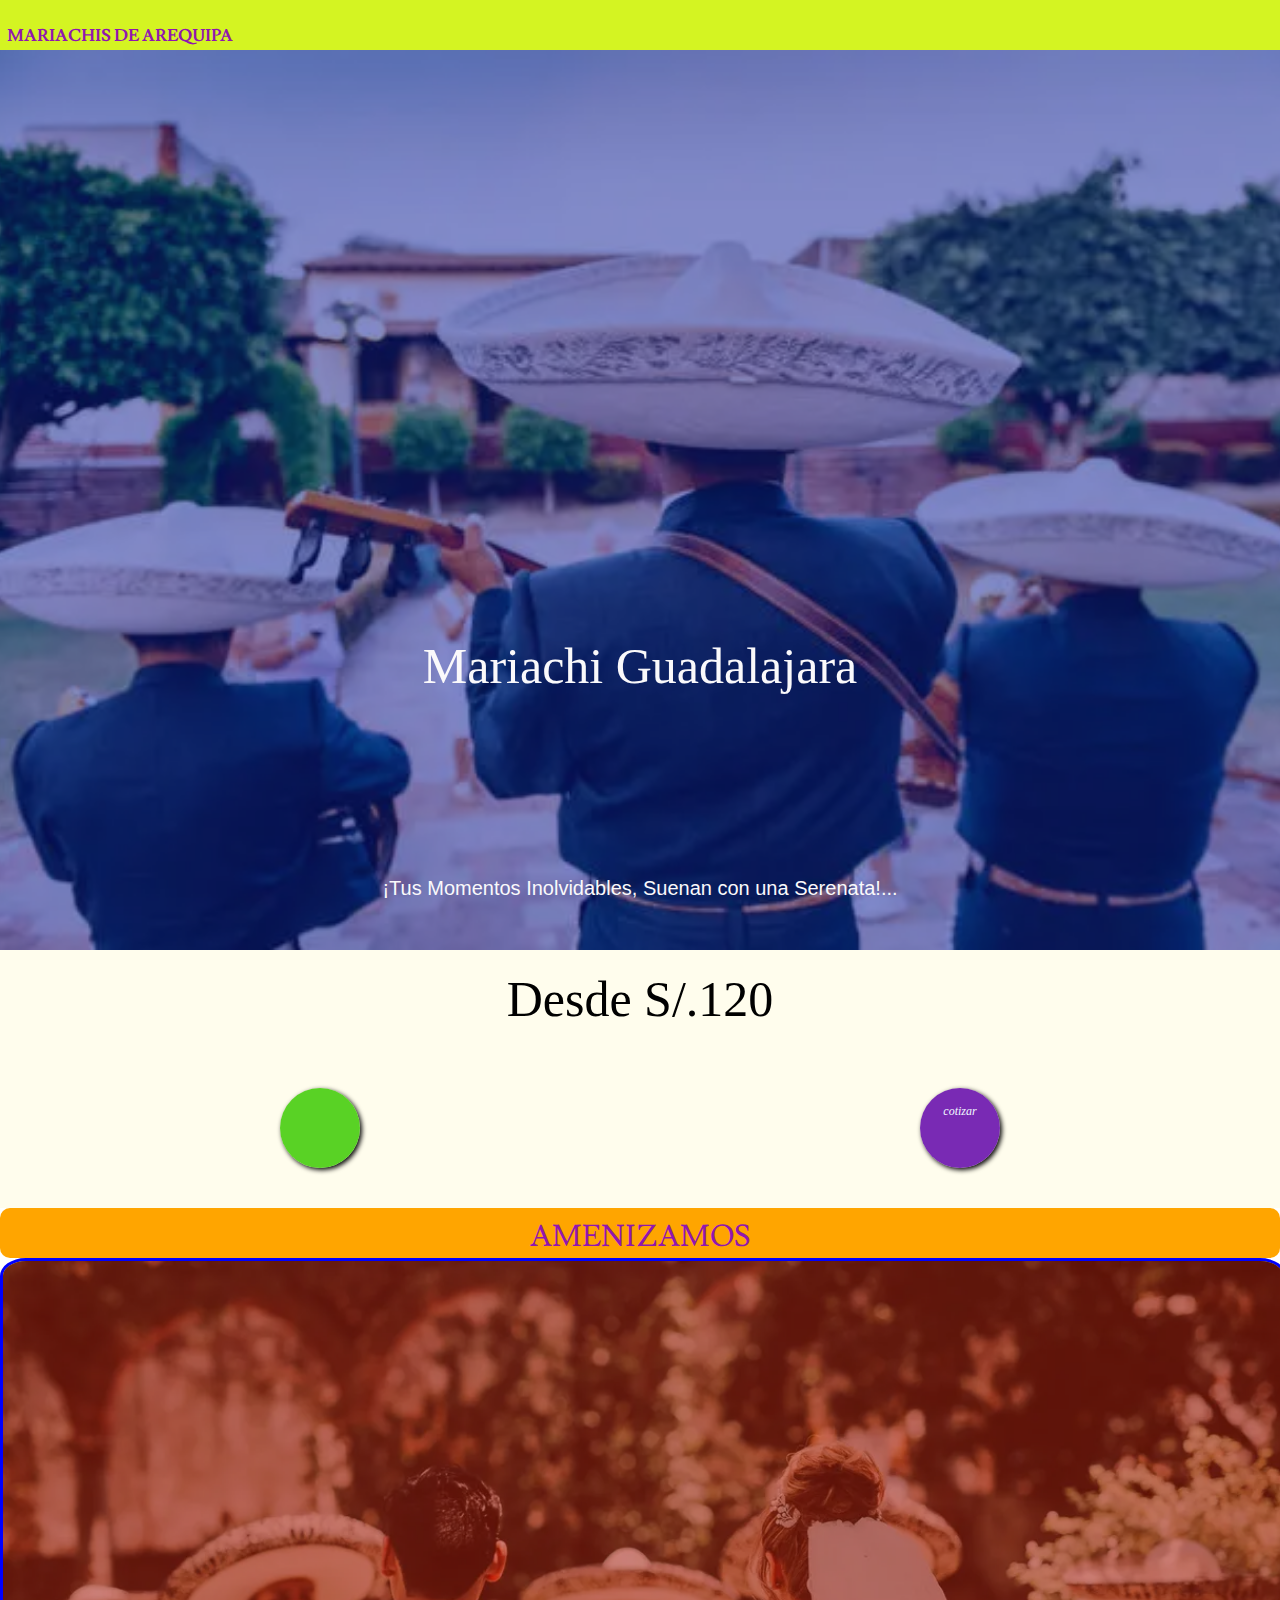
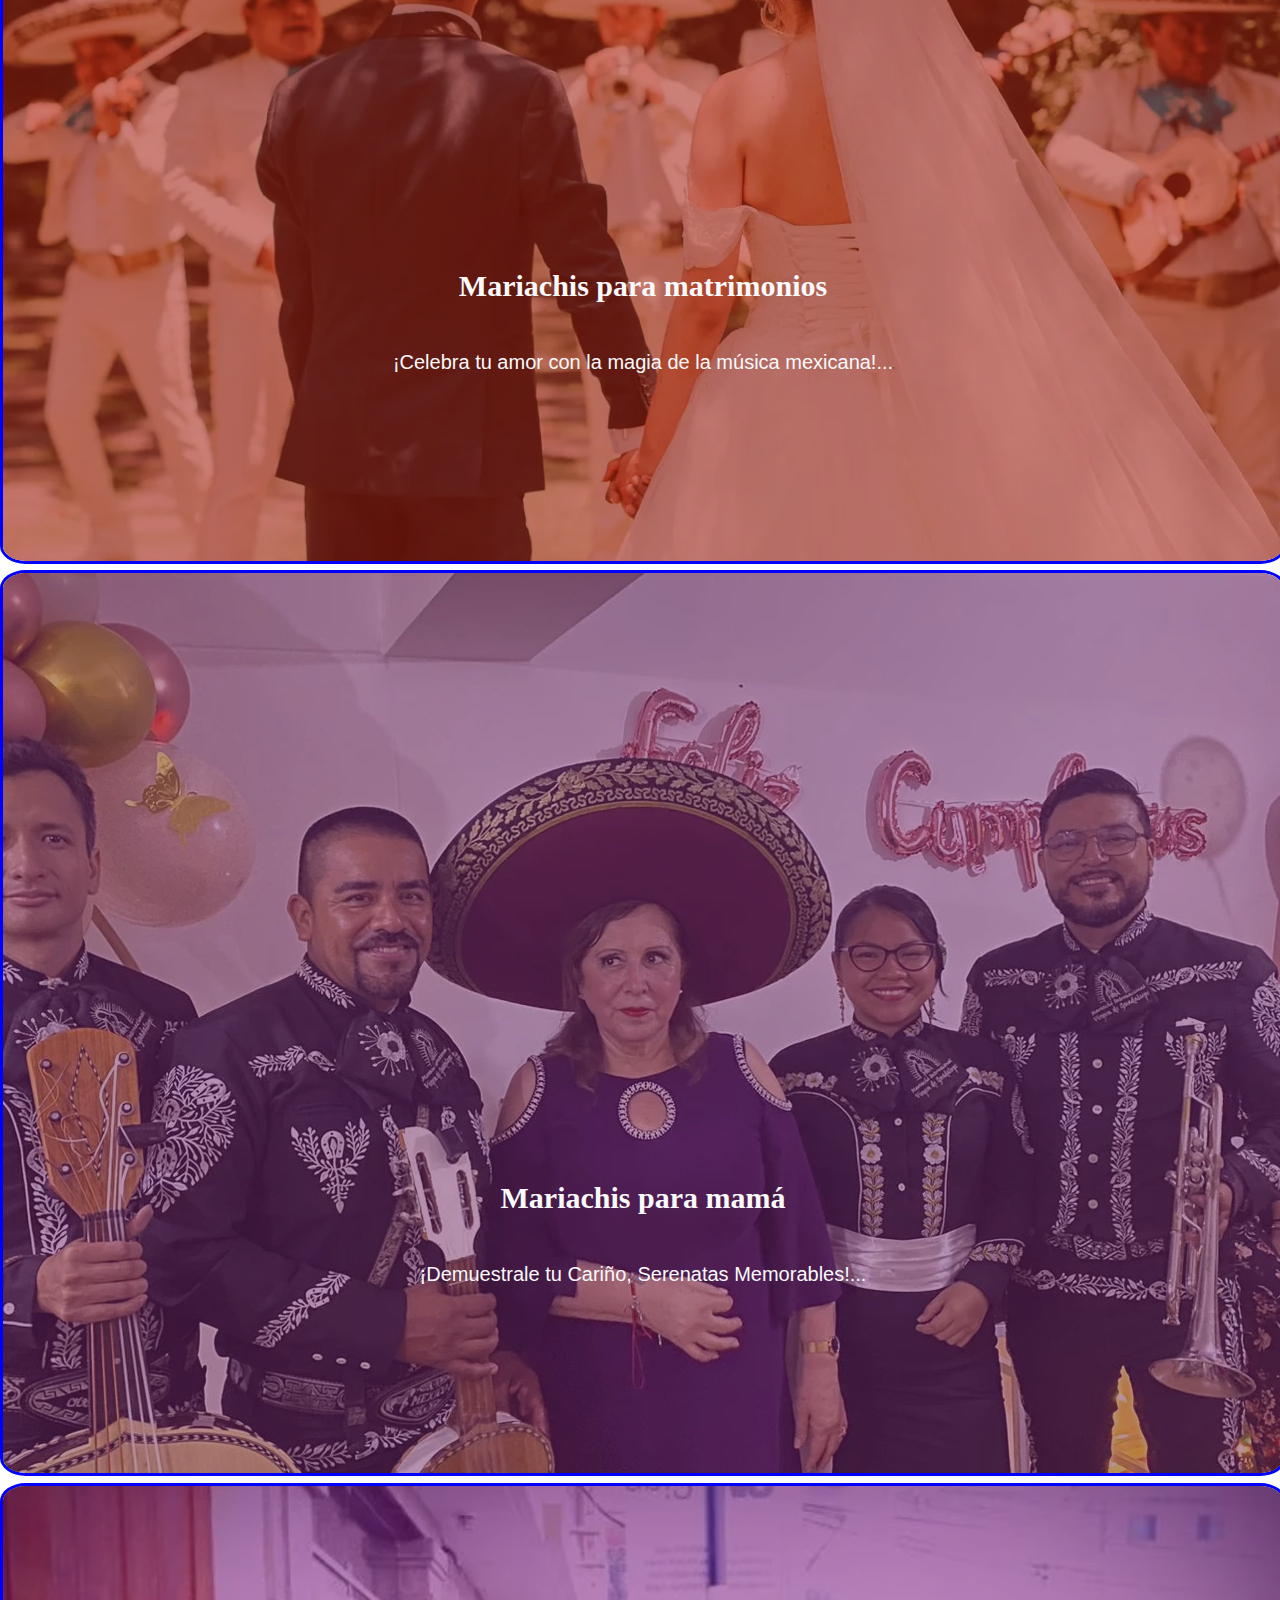
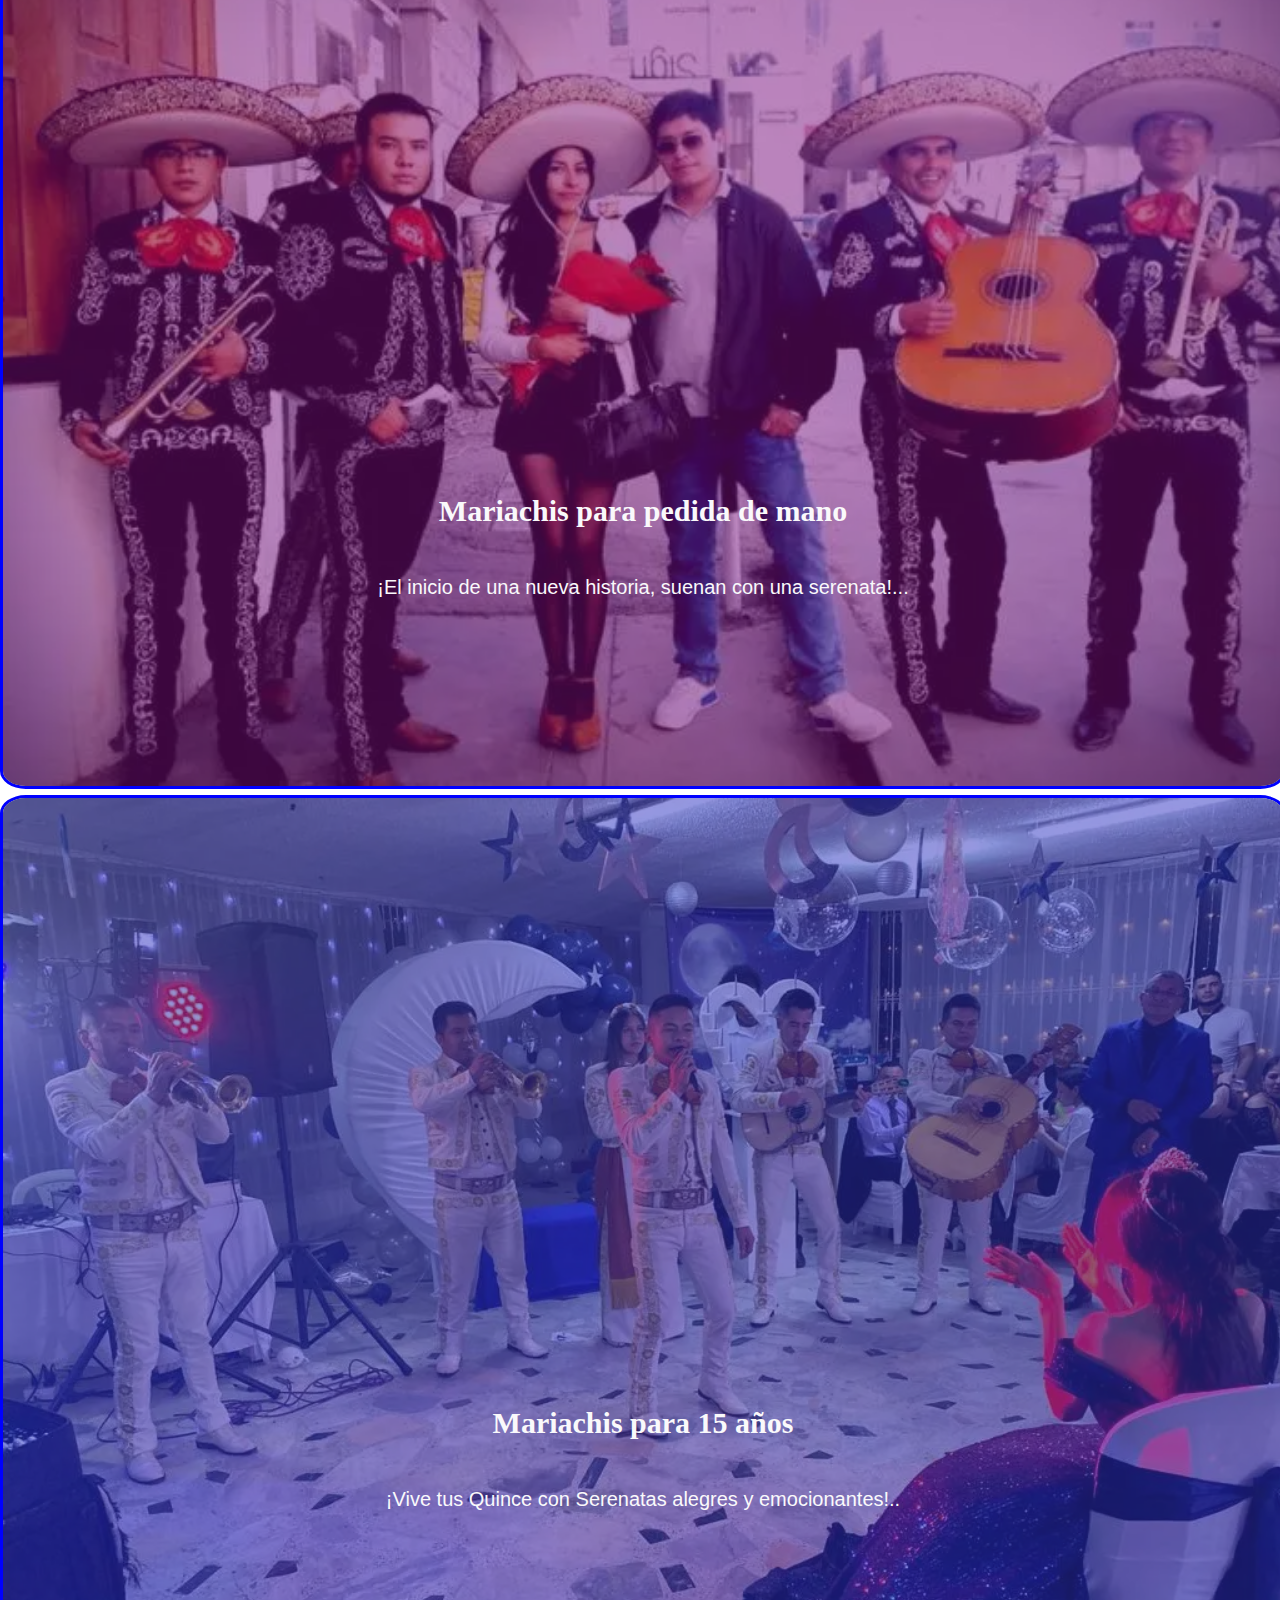
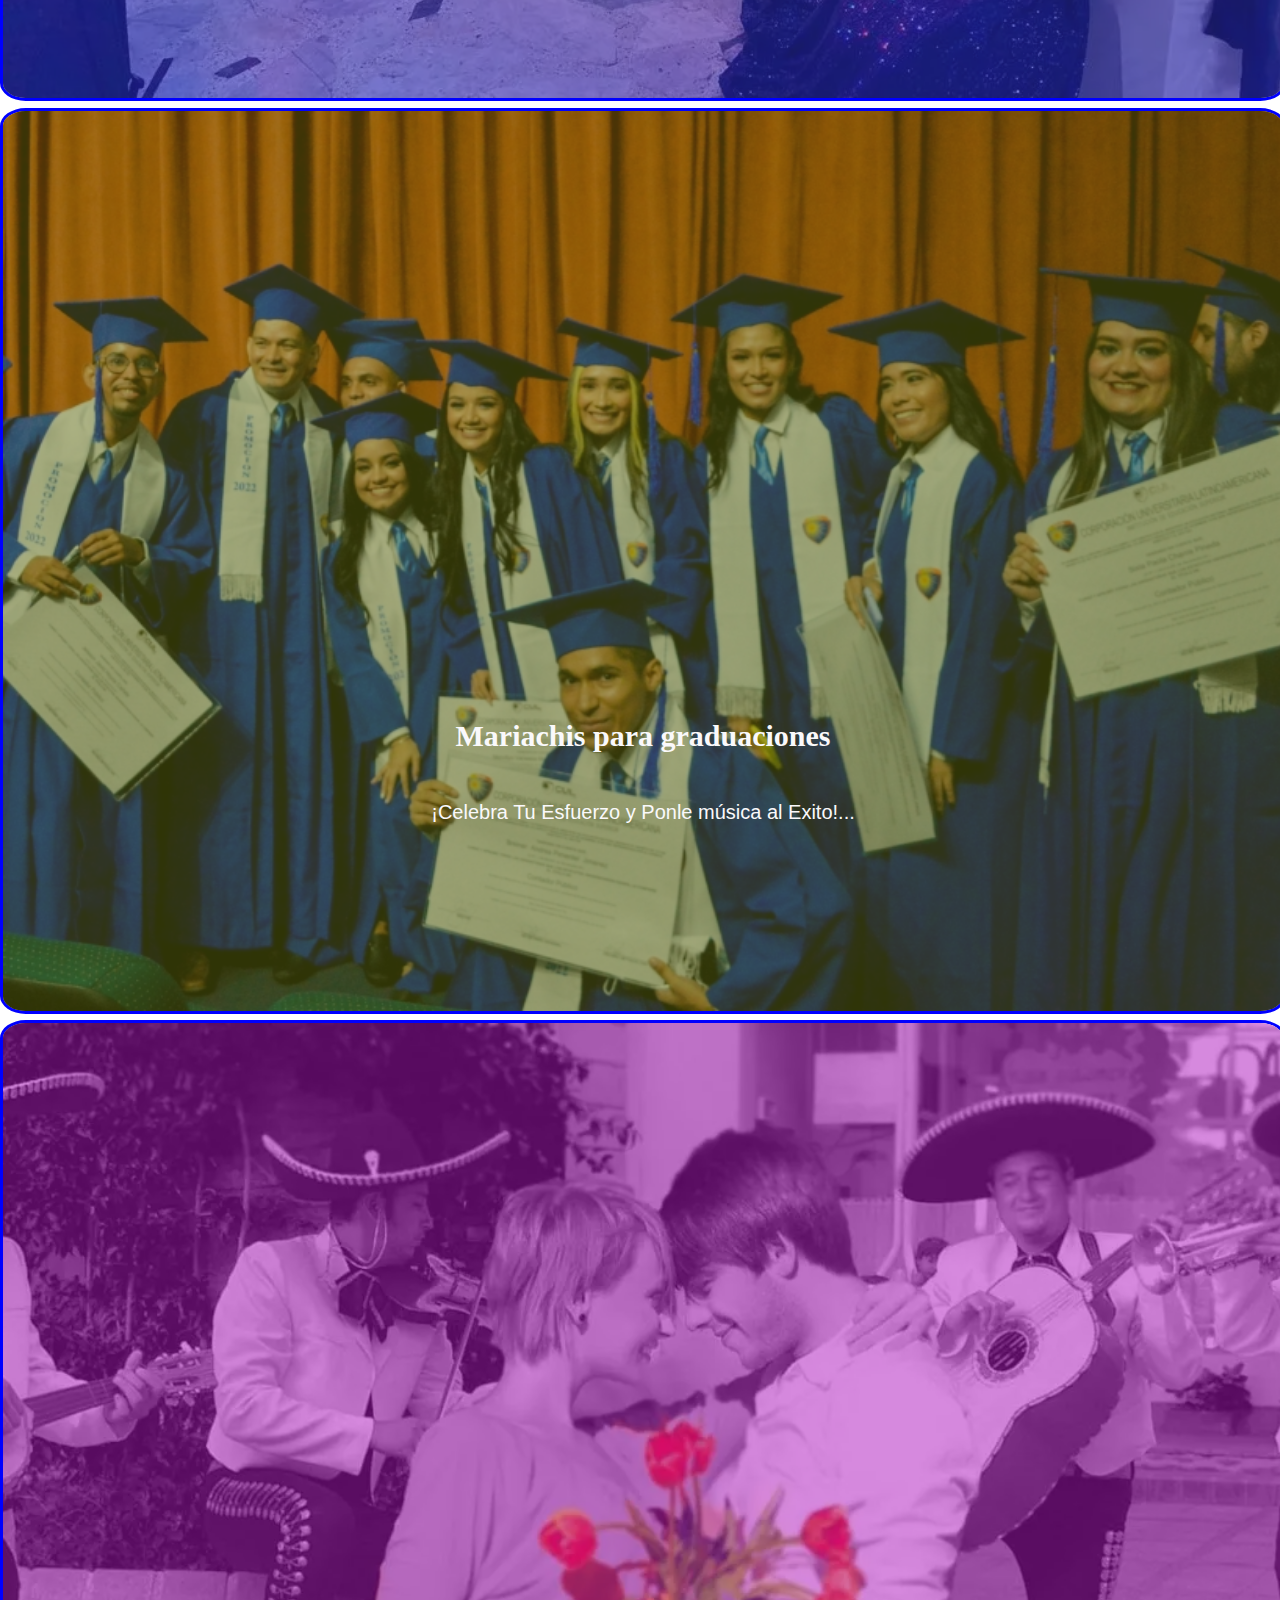
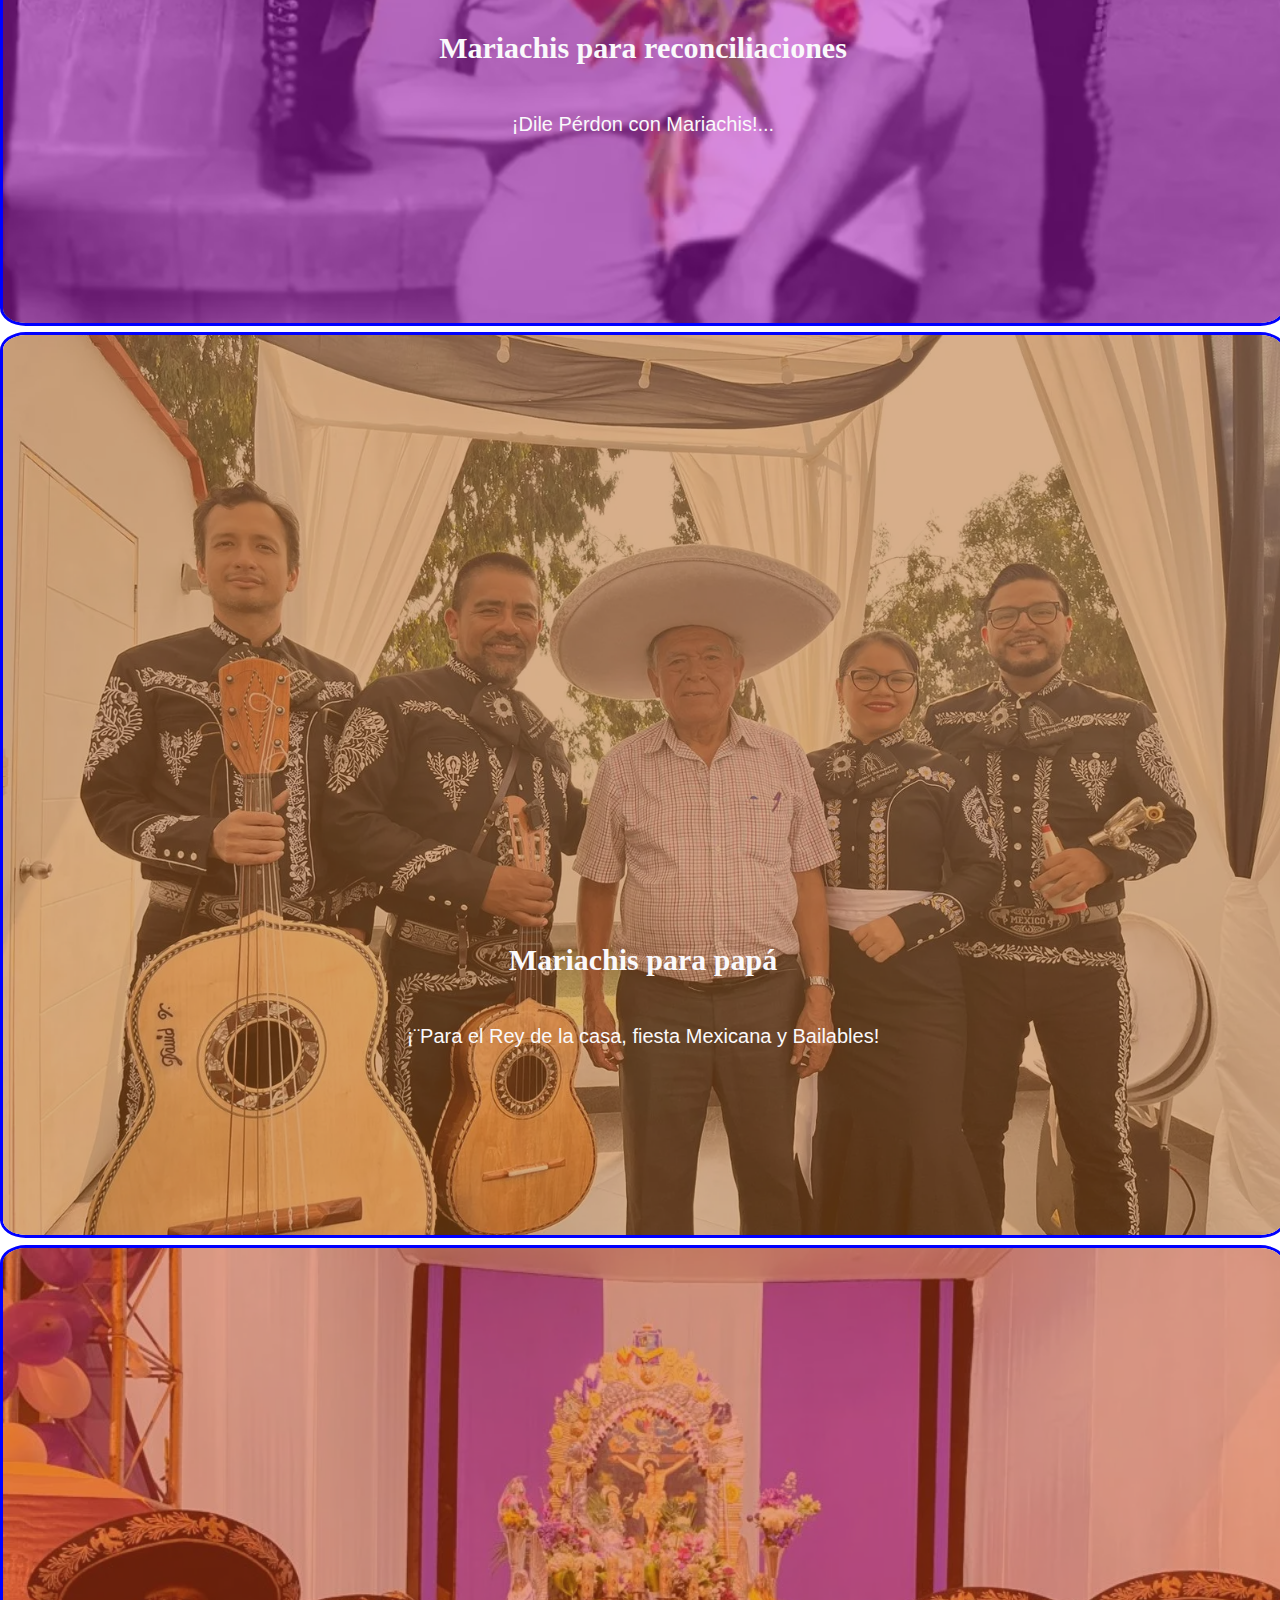
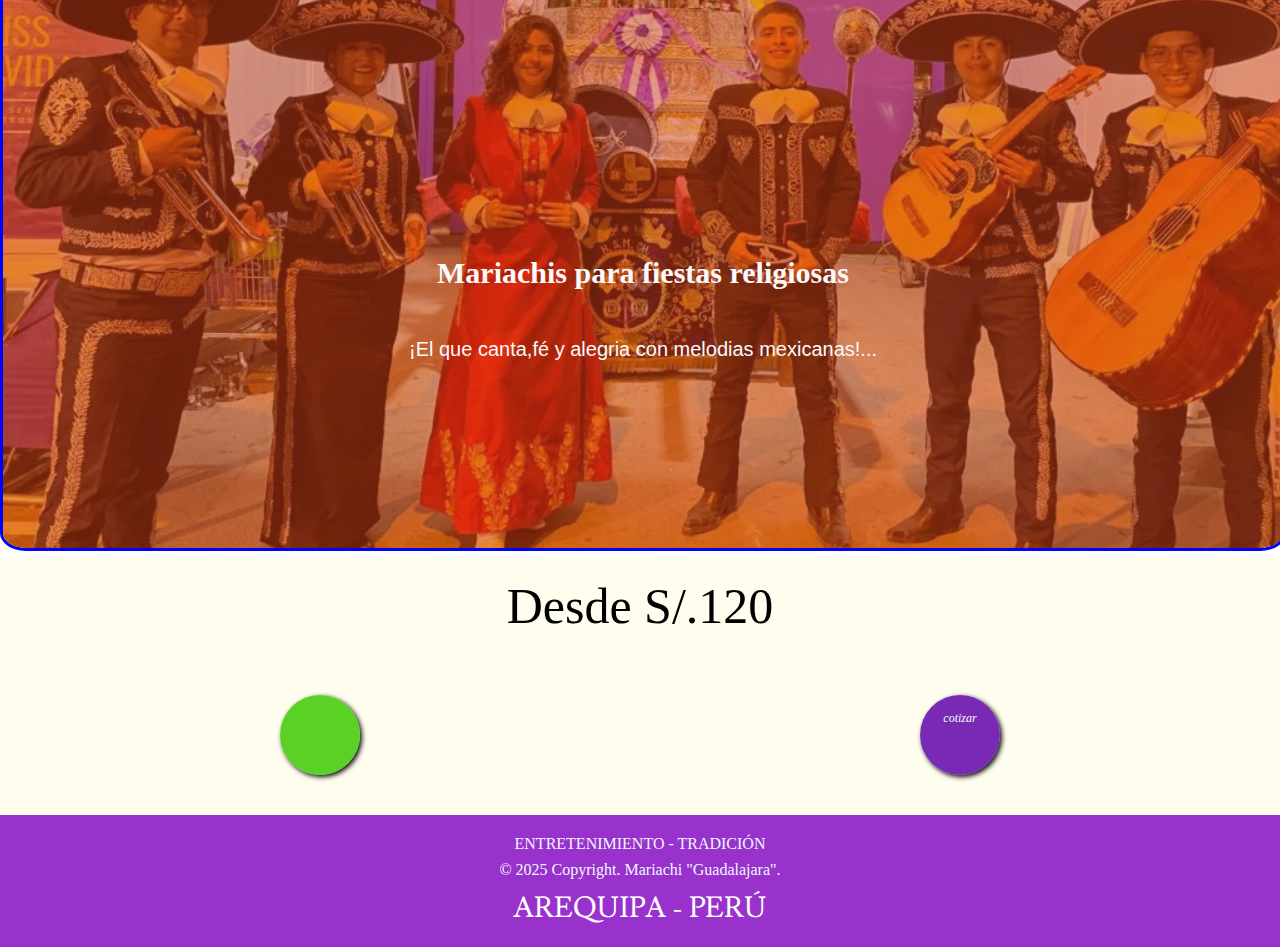
==== index.html @ e03fa974 "Update index.html" ====
<!DOCTYPE html>
<html lang="es">
<head>
  
    <!-- Google Tag Manager -->
<script>(function(w,d,s,l,i){w[l]=w[l]||[];w[l].push({'gtm.start':
new Date().getTime(),event:'gtm.js'});var f=d.getElementsByTagName(s)[0],
j=d.createElement(s),dl=l!='dataLayer'?'&l='+l:'';j.async=true;j.src=
'https://www.googletagmanager.com/gtm.js?id='+i+dl;f.parentNode.insertBefore(j,f);
})(window,document,'script','dataLayer','GTM-PCR95WW4');</script>
<!-- End Google Tag Manager -->
    
    <meta charset="UTF-8">    <meta http-equiv="X-UA-Compatible" content="IE=edge">
    <meta name="viewport" content="width=device-width, initial-scale=1.0">
    <link rel="stylesheet" href="css/styles.css">
    

    <meta name="description" content="Música bailable, show alegre y precios económicos. Sorprende a la persona que amas con mariachis y haz de este momento especial un recuerdo inolvidable!">
    <meta name="keywords" content="mariachis de arequipa,mariachis arequipa, mariachis baratos de arequipa,mejores mariachis, mariachis para cumpleaños, quince 15 años, reconciliaciones,pedida de manos">
    <meta name="robots" content="index,follow">
    <meta name="copyright" content="Mariachi Guadalajara - Aqp" >
    
    <link rel="canonical" href="https://mariachis-arequipa.github.io/Guadalajara/">

    <!-- Etiquetas Open Graph para redes sociales -->
    <meta property="og:title" content="Mariachi de Arequipa - Guadalajara ">
    <meta property="og:description" content="🎺 Mariachi Guadalajara 🌟 - Acompañamos tus momentos especiales con la esencia auténtica de la música ranchera. Serenatas, bodas, cumpleaños y más. ¡Haz de tus eventos una experiencia inolvidable con la pasión y alegría de nuestro mariachi! ">
    <meta property="og:url" content="https://mariachis-arequipa.github.io/Guadalajara/">
    <meta property="og:image" content="https://mariachis-arequipa.github.io/Guadalajara/imagenes/papa.webp">
   
          
          
   
    

           
          
    <link rel="preconnect" href="https://fonts.googleapis.com">
    <link rel="preconnect" href="https://fonts.gstatic.com" crossorigin>

    
    <link href="https://fonts.googleapis.com/css2?family=Lusitana&family=Marck+Script&display=swap" rel="stylesheet">
    <link href="https://fonts.googleapis.com/css2?family=Lusitana&display=swap" rel="stylesheet">
    <link href="https://fonts.googleapis.com/css2?family=Lusitana&family=Marck+Script&family=Roboto:wght@400;700&display=swap" rel="stylesheet">

    
   <!-- Google tag (gtag.js) -->
<script async src="https://www.googletagmanager.com/gtag/js?id=G-XETHGJ4Y9G"></script>
<script>
  window.dataLayer = window.dataLayer || [];
  function gtag(){dataLayer.push(arguments);}
  gtag('js', new Date());

  gtag('config', 'G-XETHGJ4Y9G');
</script>

  <!-- Google tag (gtag.js) -->
<script async src="https://www.googletagmanager.com/gtag/js?id=G-ZD2JTH1560"></script>
<script>
  window.dataLayer = window.dataLayer || [];
  function gtag(){dataLayer.push(arguments);}
  gtag('js', new Date());

  gtag('config', 'G-ZD2JTH1560');
</script>
<!-- Google tag (gtag.js) -->
<script async src="https://www.googletagmanager.com/gtag/js?id=G-ZD2JTH1560"></script>
<script>
  window.dataLayer = window.dataLayer || [];
  function gtag(){dataLayer.push(arguments);}
  gtag('js', new Date());

  gtag('config', 'G-ZD2JTH1560');
</script>
    

    <title>MARIACHI DE AREQUIPA "GUADALAJARA" - DESDE S/120 </title>
    
   
    <link rel="stylesheet" href="https://cdnjs.cloudflare.com/ajax/libs/font-awesome/6.4.2/css/all.min.css" integrity="sha512-z3gLpd7yknf1YoNbCzqRKc4qyor8gaKU1qmn+CShxbuBusANI9QpRohGBreCFkKxLhei6S9CQXFEbbKuqLg0DA==" crossorigin="anonymous" referrerpolicy="no-referrer" />

 <script type="application/ld+json">
{
  "@context": "https://schema.org",
  "@type": "LocalBusiness",
  "image": [
    "https://mariachis-arequipa.github.io/Guadalajara/imagenes/matrimonio.webp",
    "https://mariachis-arequipa.github.io/Guadalajara/imagenes/papa.webp",
    "https://mariachis-arequipa.github.io/Guadalajara/imagenes/patronal.webp"
  ],
  "name": "Mariachi Guadalajara - Aqp",
  "@type": "PostalAddress",
  "streetAddress": "Av.kennedy 100",  
  "addressLocality": "Paucarpata",    
  "addressRegion": "Arequipa",                       
  "addressCountry": "PE",
      
  "review": {
    "@type": "Review",
    "reviewRating": {
      "@type": "Rating",
      "ratingValue": 4,
      "bestRating": 5
    },
    "author": {
      "@type": "Person",
      "name": "Giovana Marquez"
    }
  },
  
  "url": "https://mariachis-arequipa.github.io/Guadalajara/",
  "telephone": "+51966432506",
  
  "offers": {
    "@type": "AggregateOffer",
    "offerCount": 4,
    "lowPrice": 120.00,
    "highPrice": 250.00,
    "priceCurrency": "PEN"
  },

  "openingHoursSpecification": {
    "@type": "OpeningHoursSpecification",
    "dayOfWeek": [
      "Monday",
      "Tuesday",
      "Wednesday",
      "Thursday",
      "Friday",
      "Saturday",
      "Sunday"
    ],
    "opens": "06:00",
    "closes": "01:00"
  },

  "itemListElement": [
    {
      "@type": "ListItem",
      "position": 1,
      "item": {
        "@type": "Service",
        "name": "Serenata para Cumpleaños",
        "description": "Celebra tu cumpleaños con una serenata, fiesta mexicana, bailables.",
        "image": "https://mariachis-arequipa.github.io/Guadalajara/imagenes/papa.webp",
        "provider": {
          "@type": "PerformingGroup",
          "name": "Mariachis Guadalajara Aqp",
          "areaServed": "Arequipa, Perú"
        },
        "serviceType": "Música en Vivo",
        "offers": {
          "@type": "AggregateOffer",
          "offerCount": 4,
          "lowPrice": 120.00,
          "highPrice": 250.00,
          "priceCurrency": "PEN",
          "availability": "https://schema.org/InStock",
          "url": "https://mariachis-arequipa.github.io/Guadalajara/"
        }
      }
    },
    {
      "@type": "ListItem",
      "position": 2,
      "item": {
        "@type": "Service",
        "name": "Música para Matrimonios",
        "description": "Acompañamos tu ceremonia con música mexicana con un toque especial.",
        "image": "https://mariachis-arequipa.github.io/Guadalajara/imagenes/matrimonio.webp",
        "provider": {
          "@type": "PerformingGroup",
          "name": "MAriachis Guadalajara Aqp",
          "areaServed": "Arequipa, Perú"
        },
        "serviceType": "Música en Vivo",
        "offers": {
          "@type": "AggregateOffer",
          "offerCount": 4,
          "lowPrice": 120.00,
          "highPrice": 250.00,
          "priceCurrency": "PEN",
          "availability": "https://schema.org/InStock",
          "url": "https://mariachis-arequipa.github.io/Guadalajara/"
        }
      }
    },
    {
      "@type": "ListItem",
      "position": 3,
      "item": {
        "@type": "Service",
        "name": "Aniversarios",
        "description": "Conmemora tu aniversario con la mejor música mexicana alegre.",
        "image": "https://mariachis-arequipa.github.io/Guadalajara/imagenes/patronal.webp",
        "provider": {
          "@type": "PerformingGroup",
          "name": "Marachis Guadalajara Aqp",
          "areaServed": "Arequipa, Perú"
        },
        "serviceType": "Música en Vivo",
        "offers": {
          "@type": "AggregateOffer",
          "offerCount": 4,
          "lowPrice": 120.00,
          "highPrice": 250.00,
          "priceCurrency": "PEN",
          "availability": "https://schema.org/InStock",
          "url": "https://mariachis-arequipa.github.io/Guadalajara/"
        }
      }
    }
  ],

  "areaServed": [
    { "@type": "AdministrativeArea", "name": "Cercado de Arequipa" },
    { "@type": "AdministrativeArea", "name": "Yanahuara" },
    { "@type": "AdministrativeArea", "name": "Cayma" },
    { "@type": "AdministrativeArea", "name": "Paucarpata" },
    { "@type": "AdministrativeArea", "name": "José Luis Bustamante y Rivero" },
    { "@type": "AdministrativeArea", "name": "Alto Selva Alegre" },
    { "@type": "AdministrativeArea", "name": "Socabaya" },
    { "@type": "AdministrativeArea", "name": "Characato" },
    { "@type": "AdministrativeArea", "name": "Miraflores" },
    { "@type": "AdministrativeArea", "name": "Sabandía" },
    { "@type": "AdministrativeArea", "name": "Yarabamba" },
    { "@type": "AdministrativeArea", "name": "Tiabaya" },
    { "@type": "AdministrativeArea", "name": "Cerro Colorado" },
    { "@type": "AdministrativeArea", "name": "Jacobo Hunter" },
    { "@type": "AdministrativeArea", "name": "Mariano Melgar" }
  ],

  "geo": {
    "@type": "GeoShape",
    "polygon": "-71.4384453 -16.3971508 -71.5414344 -16.3477513 -71.5601455 -16.3152985 -71.6343032 -16.2942096 -71.6411244 -16.415288 -71.470031 -16.5578116 -71.4384453 -16.3971508"
  }
}
</script>



  
</head>







<body>

    <!-- Google Tag Manager (noscript) -->
<noscript><iframe src="https://www.googletagmanager.com/ns.html?id=GTM-PCR95WW4"
height="0" width="0" style="display:none;visibility:hidden"></iframe></noscript>
<!-- End Google Tag Manager (noscript) -->
    
    
  <main>
    
       

            <header>
            <h1>MARIACHIS DE AREQUIPA</h1>
            </header>
            <div class="contenedor1">
              <img src="imagenes/guadalajara.webp" alt="mariachis arequipa">
              <div class="capa1">
                <p class="nombreMariachi">Mariachi Guadalajara</p><br>
                <p class="eslogan">¡Tus Momentos Inolvidables, Suenan con una Serenata!...</p>
              </div>

            </div>


              
            
    <div class="contactoAqp">
        <p id="precio">Desde S/.120</p>

        <div class="contactos">

                <div class="llamar">
                  <a href="tel:966432506" aria-label="Llamar al 966 432 506">
                  <i class="fa-solid fa-phone"></i>
                  </a>
                </div>

                <div class="whatsapp">

                <a href="https://api.whatsapp.com/send?phone=51966432506"><i class="fa-brands fa-whatsapp"><p>cotizar</p></i></a>
                        
                </div>
        </div>    

    </div>



    <div class="amenizamos">
        <p>AMENIZAMOS</p>  
    </div> 

    <div class="contenedor2">
        <img src="imagenes/matrimonio.webp" alt="mariachis para matrimonios" >
            <div class="capa2">
            <h2 class="h2Comun">Mariachis para matrimonios</h2>
            <p class="pComun">¡Celebra tu amor con la magia de la música mexicana!...</p>
            </div>    
    </div>

    <div class="contenedor2">
        <img src="imagenes/mama.webp" alt="mariachis para cumpleaños de mamá" >
            <div class="capa3">  
            <h2 class="h2Comun">Mariachis para mamá</h2>
            <p class="pComun">¡Demuestrale tu Cariño, Serenatas Memorables!...</p>
            </div>  
    </div> 

    <div class="contenedor2"> 
        <img src="imagenes/pedida_de_mano.webp" alt="mariachis para pedida de mano" >
            <div class="capa4">
            <h2 class="h2Comun">Mariachis para pedida de mano</h2>
            <p class="pComun">¡El inicio de una nueva historia, suenan con una serenata!...</p>
            </div>  
    </div>

    <div class="contenedor2"> 
        <img src="imagenes/quinceañera.webp" alt="mariachis para 15 años" >
            <div class="capa5">
            <h2 class="h2Comun">Mariachis para 15 años</h2>
            <p class="pComun">¡Vive tus Quince con Serenatas alegres y emocionantes!..</p>
            </div>  
    </div>

<div class="contenedor2"> 
        <img src="imagenes/graduaciones.webp" alt="mariachis para graduaciones" >
            <div class="capa6">
            <h2 class="h2Comun">Mariachis para graduaciones</h2>
            <p class="pComun">¡Celebra Tu Esfuerzo y Ponle música al Exito!...</p>
            </div>  
</div>  

<div class="contenedor2"> 
        <img src="imagenes/reconciliaciones.webp" alt="mariachis para reconciliaciones" >
            <div class="capa7">
            <h2 class="h2Comun">Mariachis para reconciliaciones</h2>
            <p class="pComun">¡Dile Pérdon con Mariachis!...</p>
            </div>  
</div>             
        
<div class="contenedor2"> 
    <img src="imagenes/papa.webp" alt="mariachis para cumpleaños de papá" >
        <div class="capa8">
        <h2 class="h2Comun">Mariachis para papá</h2>
        <p class="pComun">¡¨Para el Rey de la casa, fiesta Mexicana y Bailables!</p>
        </div>  
</div>
            
<div class="contenedor2"> 
    <img src="imagenes/patronal.webp" alt="mariachis para cruces virgen" >
        <div class="capa9">
        <h2 class="h2Comun">Mariachis para fiestas religiosas</h2>
        <p class="pComun">¡El que canta,fé y alegria con melodias mexicanas!...</p>
        </div>  
</div>           
             
<div class="contactoAqp">
    <p id="precio">Desde S/.120</p>
    
            <div class="contactos">
    
                    <div class="llamar">
                    <a href="tel:966432506"><i class="fa-solid fa-phone"></i></a>
                    </div>
    
                    <div class="whatsapp">
    
                    <a href="https://api.whatsapp.com/send?phone=51966432506"><i class="fa-brands fa-whatsapp"><p>cotizar</p></i></a>
                            
                    </div>
            </div>    
                 
            
    
        </div>

       
</main>
    

        
    <footer>
        <div class="container_footer">
            <p>ENTRETENIMIENTO - TRADICIÓN</p>
            <p style="margin-top: 8px;">© 2025 Copyright. Mariachi "Guadalajara".</p>
            <p id="arequipa">AREQUIPA - PERÚ</p>
        
        </div>
        
    </footer>
    
    
</body>
</html>
---- css/styles.css ----
*{
    margin: 0px;
    padding: 0px;
    box-sizing: content-box;   
}

header{
    background-color: rgba(208, 243, 16, 0.926);
    height: 50px;
    display: flex;
    
}

header h1{
    font-family:'Lusitana', serif;
    color:rgb(145, 23, 175);
    text-align: left;
    padding-top: 25px;
    padding-left: 7px;
    font-size: 17px;
    font: bolder;    
}

.contenedor1{
    position: relative;
    width: 100%;
    height: 100vh;
    overflow: hidden; 
}

.contenedor1 img {
    width: 100%;
    height: 100%;
    object-fit: cover;
}
.capa1{
    position: absolute;
    top: 0;
    left: 0;
    width: 100%;
    height: 100%;
    display: flex;
    justify-content: center;
    align-items: center;
    flex-direction: column;
    
    
}

.capa1{
    background-color: rgba(7, 24, 148, 0.5); 
}
.nombreMariachi  {
    font-size: 50px;
    font-family: 'sans-serif';  
    text-align: left;
    top:20%;
    position: relative;
    color: rgb(250, 249, 251);
    margin-bottom: 10px;
        
}


.eslogan{
    font-size: 20px;
    font-family: sans-serif;
    align-items: flex-end;
    bottom: 50px;
    flex: auto;
    position: absolute;
    text-align: center;
    color: rgb(250, 249, 251);
    
}

.contactoAqp{
    background-color: #fffded;
}

#precio{
    text-align: center;
    padding-top: 20px;
    font-size: 50px;
    padding-bottom: 20px;
    color: black;    
   }

.contactos{
        width: 100%;
        flex-direction: row;
        display: flex;
        justify-content: center;
        align-items: center;
        padding-bottom: 20px;
        padding-top: 20px;
        justify-content: space-around;
}
    
.llamar{
        
        display: flex;
        justify-content:center;
        align-items: center;
        padding-bottom: 20px;
        padding-top: 20px;
        padding-left: 0%;
               
}
.llamar a {
            
        text-align: center;
        font-size: 30px;
        color: aliceblue;
        background-color: rgba(75, 206, 19, 0.922);
        width: 80px;
        height: 80px;
        border-radius: 50%;
        text-decoration: none;
        line-height: 80px;
        box-shadow: 2px 2px 5px rgb(0,0, .5); 
        
}
        
.whatsapp{
    
        display: flex;
        justify-content: center;
        align-items: center;
        padding-bottom: 20px;
        padding-top: 20px;
        padding-right: 0px;
        
    }
.whatsapp a {
               
        font:bolder;
        text-align: center;
        font-size: 30px;
        color: aliceblue;
        background-color: rgba(104, 15, 173, 0.885);
        width: 80px;
        height: 80px;
        border-radius: 50%;
        text-decoration: none;
        line-height: 50px;
        
        box-shadow: 2px 2px 5px rgb(0,0, .5); 
        
}
.whatsapp p{
        text-align: center;
        font-size: 12px;
        line-height: 45px;
        padding-top: 1px;
       }
    
.amenizamos{
    background-color:rgba(208, 243, 16, 0.926);
    text-align: center;
    width: 100%;
    height: 50px;
    border-radius: 10px;
    
}
.amenizamos p{
    font-family:'Lusitana', 'serif';
    font: bold;
    color:rgb(145, 23, 175);
    font-size: 30px;
    padding-top: 9px;
} 
    
.contenedor2{
        position: relative;
        width: 100%;
        height: 100vh;
        overflow: hidden; 
        margin-bottom: 1%; 
        border-radius: 2%;
        border-color: blue;
}
.contenedor2 img {
        width: 100%;
        height: 100%;
        object-fit: cover;
    }
    
.capa2, .capa3, .capa4, .capa5, .capa6,.capa7,.capa8,.capa9 {
        position: absolute;
        top: 0;
        left: 0;
        width: 100%;
        height: 100%;
        display: flex;
        justify-content: center;
        align-items: center;
        flex-direction: column;
        justify-content: flex-end;
        flex-direction: column;
        padding-bottom: 20px;
        
        
    }

    .capa2{
            background-color: rgba(179, 24, 6, 0.5); 
        }
    .capa3{
            background-color: rgba(111, 36, 108, 0.5); 
        }
    .capa4{
            background-color: rgba(119, 12, 123, 0.5); 
        }
    .capa5{
            background-color: rgba(45, 48, 193, 0.5); 
        }
    .capa6{
            background-color: rgba(93, 104, 12, 0.5); 
    }
    .capa7{
            background-color: rgba(173, 20, 190, 0.5); 
    }
    .capa8{
            background-color: rgba(176, 93, 21, 0.5); 
    }
    .capa9{
            background-color: rgba(203, 60, 17, 0.5); 
    }

    .h2Comun  {
        font-size: 30px;
        font-family: 'sans-serif';  
        text-align: center;
        top:60%;
        position: absolute;
        color: rgb(250, 249, 251);
        margin-bottom: 10px;
       
        
            
    }

    .pComun{
            font-size: 20px;
            font-family: sans-serif;
            align-items: flex-end;
            top: 75%;
            flex: auto;
            position: absolute;
            text-align: center;
            color: rgb(250, 249, 251);
            
            
            
        }
    .container_footer{
    
            background-color:darkorchid;
            padding-bottom: 20px;
            padding-top: 20px;        
        } 
    .container_footer p{
    
            text-align: center;
            color: aliceblue;
        }
    #arequipa{
    font-family:'Lusitana', serif;
    font: bold;
    color:rgb(255, 255, 255);
    padding-top: 10px;
    font-size: 29px;
   }


    



    /* Diseño escritorio: de 769 px hasta un máximo de 1232 px.  Hereda estilos de: Diseño móvil y Diseño tableta. */




 @media only screen and (min-width: 769px) {

   
    *{
        margin: 0px;
        padding: 0px;
        box-sizing: content-box;   
    }
    
    header{
        background-color: rgba(208, 243, 16, 0.926);
        height: 50px;
        display: flex;
        
    }
    
    header h1{
        font-family:'Lusitana', serif;
        color:rgb(145, 23, 175);
        text-align: left;
        padding-top: 25px;
        padding-left: 7px;
        font-size: 17px;
        font: bolder;    
    }
    
    .contenedor {
        position: relative;
        width: 100%;
        height: 100vh;
        overflow: hidden;
    }
    
    .contenedor img {
        width: 100%;
        height: 100%;
        object-fit: cover;
    }
    
    .capa {
        position: absolute;
        top: 0;
        left: 0;
        width: 100%;
        height: 100%;
        background-color: rgba(0, 0, 255, 0.5); 
        display: flex;
        justify-content: center;
        align-items: center;
        flex-direction: column;   
    }
    
    .capa #nombreMariachi {
        font-size: 90px;
        font-family: 'sans-serif'; 
        
        text-align: left;
        top:50%;
        position: relative;
        color: rgb(250, 249, 251);
            
    }
    
    .capa p{
            font-size: 23px;
            font-family: sans-serif;
            align-items: flex-end;
            bottom: 50px;
            flex: auto;
            position: absolute;
            text-align: center;
            
            color: rgb(250, 249, 251);
            
        }
    
    .contactoAqp{
        background-color: #fffded;
    }
    
    #precio{
        text-align: center;
        padding-top: 20px;
        font-size: 50px;
        padding-bottom: 20px;
        color: black;    
       }
    
    .contactos{
            width: 100%;
            flex-direction: row;
            display: flex;
            justify-content: center;
            align-items: center;
            padding-bottom: 20px;
            padding-top: 20px;
            justify-content: space-around;
    }
        
    .llamar{
            
            display: flex;
            justify-content:center;
            align-items: center;
            padding-bottom: 20px;
            padding-top: 20px;
            padding-left: 0%;
                   
    }
    .llamar a {
                
            text-align: center;
            font-size: 30px;
            color: aliceblue;
            background-color: rgba(75, 206, 19, 0.922);
            width: 80px;
            height: 80px;
            border-radius: 50%;
            text-decoration: none;
            line-height: 80px;
            box-shadow: 2px 2px 5px rgb(0,0, .5); 
            
    }
            
    .whatsapp{
        
            display: flex;
            justify-content: center;
            align-items: center;
            padding-bottom: 20px;
            padding-top: 20px;
            padding-right: 0px;
            
        }
    .whatsapp a {
                   
            font:bolder;
            text-align: center;
            font-size: 30px;
            color: aliceblue;
            background-color: rgba(104, 15, 173, 0.885);
            width: 80px;
            height: 80px;
            border-radius: 50%;
            text-decoration: none;
            line-height: 50px;
            
            box-shadow: 2px 2px 5px rgb(0,0, .5); 
            
    }
    .whatsapp p{
            text-align: center;
            font-size: 12px;
            line-height: 45px;
            padding-top: 1px;
           }
        
    
    .amenizamos{
        background-color: orange;
        text-align: center;
        width: 100%;
        height: 50px;
        border-radius: 10px;
        
    }
     
    .contenedor2{
            position: relative;
            width: 100%;
            height: 100vh;
            overflow: hidden; 
            border-style: solid;
            margin-bottom: 0.5%;
            border-radius: 2%;
    }
    .contenedor2 img {
            width: 100%;
            height: 100%;
            object-fit: cover;
        }
        
    .capa2, .capa3, .capa4, .capa5, .capa6,.capa7,.capa8,.capa9 {
            position: absolute;
            top: 0;
            left: 0;
            width: 100%;
            height: 100%;
            display: flex;
            justify-content: center;
            align-items: center;
            flex-direction: column;
            
            
        }
    
        .capa2{
                background-color: rgba(179, 24, 6, 0.5); 
            }
        .capa3{
                background-color: rgba(111, 36, 108, 0.5); 
            }
        .capa4{
                background-color: rgba(119, 12, 123, 0.5); 
            }
        .capa5{
                background-color: rgba(45, 48, 193, 0.5); 
            }
        .capa6{
                background-color: rgba(93, 104, 12, 0.5); 
        }
        .capa7{
                background-color: rgba(173, 20, 190, 0.5); 
        }
        .capa8{
                background-color: rgba(176, 93, 21, 0.5); 
        }
        .capa9{
                background-color: rgba(203, 60, 17, 0.5); 
        }
    
        .h2Comun  {
            font-size: 30px;
            font-family: 'sans-serif';  
            text-align: center;
            top:20%;
            position: relative;
            color: rgb(250, 249, 251);
                
        }
    
        .pComun{
                font-size: 20px;
                font-family: sans-serif;
                align-items: flex-end;
                bottom: 50px;
                flex: auto;
                position: absolute;
                text-align: center;
                color: rgb(250, 249, 251);
                
            }
        .container_footer{
        
                background-color:darkorchid;
                padding-bottom: 20px;
                padding-top: 20px;        
            } 
        .container_footer p{
        
                text-align: center;
                color: aliceblue;
            }
        #arequipa{
        font-family:'Lusitana', serif;
        font: bold;
        color:rgb(255, 255, 255);
        padding-top: 10px;
        font-size: 29px;
       }

 }
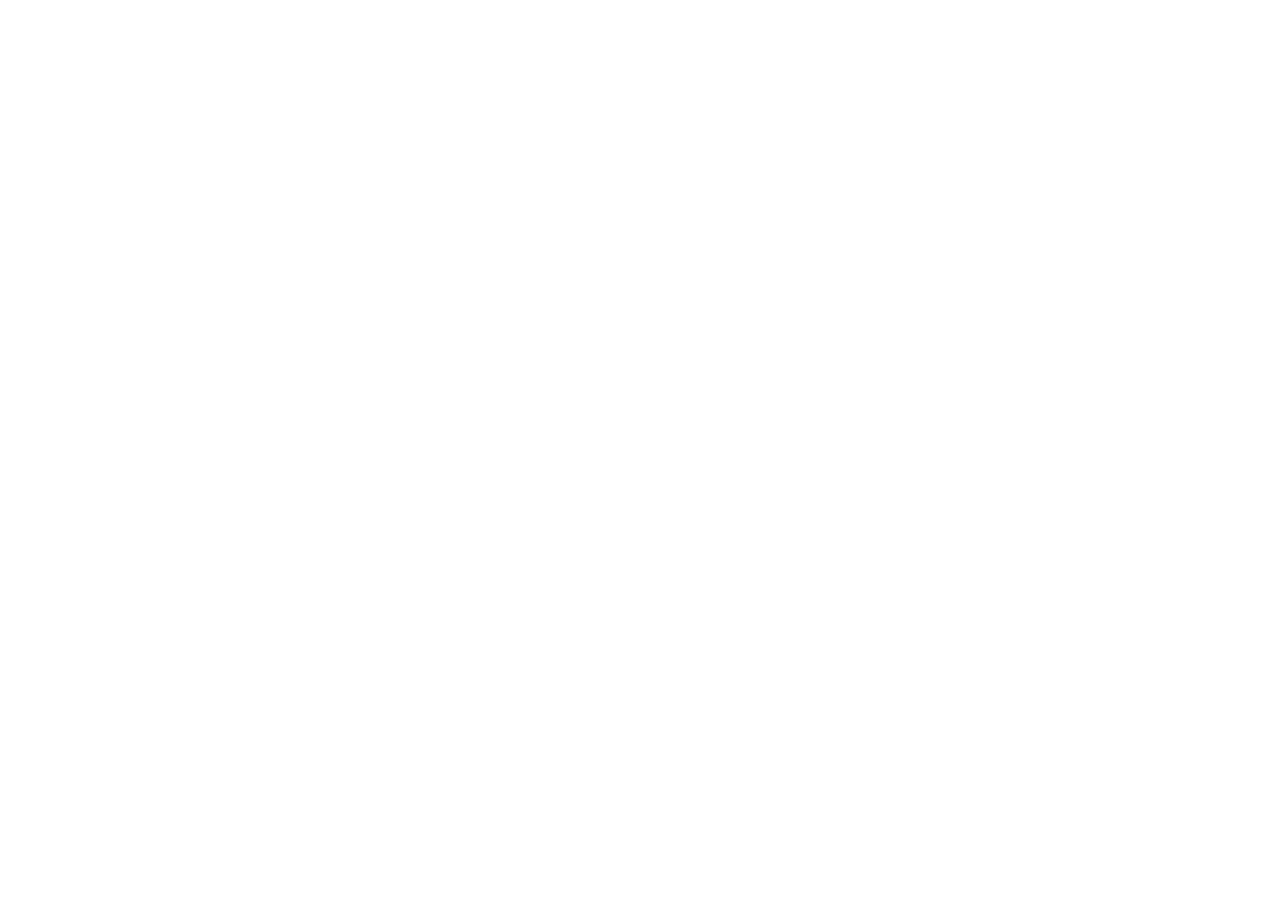
==== commit 03f1519d: "Update index.html" ====
--- a/index.html
+++ b/index.html
@@ -19,14 +19,16 @@
     <meta name="keywords" content="mariachis de arequipa,mariachis arequipa, mariachis baratos de arequipa,mejores mariachis, mariachis para cumpleaños, quince 15 años, reconciliaciones,pedida de manos">
     <meta name="robots" content="index,follow">
     <meta name="copyright" content="Mariachi Guadalajara - Aqp" >
-    
-    <link rel="canonical" href="https://mariachis-arequipa.github.io/Guadalajara/">
+    <!-- Redirección automática -->
+    <meta http-equiv="refresh" content="0; url=https://mariachis-aqp.com">
+  
+    <link rel="canonical" href="https://mariachis-aqp.com">
 
     <!-- Etiquetas Open Graph para redes sociales -->
     <meta property="og:title" content="Mariachi de Arequipa - Guadalajara ">
     <meta property="og:description" content="🎺 Mariachi Guadalajara 🌟 - Acompañamos tus momentos especiales con la esencia auténtica de la música ranchera. Serenatas, bodas, cumpleaños y más. ¡Haz de tus eventos una experiencia inolvidable con la pasión y alegría de nuestro mariachi! ">
-    <meta property="og:url" content="https://mariachis-arequipa.github.io/Guadalajara/">
-    <meta property="og:image" content="https://mariachis-arequipa.github.io/Guadalajara/imagenes/papa.webp">
+    <meta property="og:url" content="https://mariachis-aqp.com">
+    <meta property="og:image" content="https://mariachis-aqp.com/imagenes/patronal.webp">
    
           
           
@@ -84,17 +86,20 @@
   "@context": "https://schema.org",
   "@type": "LocalBusiness",
   "image": [
-    "https://mariachis-arequipa.github.io/Guadalajara/imagenes/matrimonio.webp",
-    "https://mariachis-arequipa.github.io/Guadalajara/imagenes/papa.webp",
-    "https://mariachis-arequipa.github.io/Guadalajara/imagenes/patronal.webp"
+    "https://mariachis-aqp.com/imagenes/matrimonio.webp",
+    "https://mariachis-aqp.com/imagenes/papa.webp",
+    "https://mariachis-aqp.com/imagenes/patronal.webp"
   ],
-  "name": "Mariachi Guadalajara - Aqp",
-  "@type": "PostalAddress",
-  "streetAddress": "Av.kennedy 100",  
-  "addressLocality": "Paucarpata",    
-  "addressRegion": "Arequipa",                       
-  "addressCountry": "PE",
-      
+   "name": "Mariachi Guadalajara Aqp",
+  "address": {
+    "@type": "PostalAddress",
+    "streetAddress": "Av. Kennedy 100",
+    "addressLocality": "Paucarpata",
+    "addressRegion": "Arequipa",
+    "postalCode": "04002",
+    "addressCountry": "PE"
+  },
+   "priceRange": "120.00 - 250.00",   
   "review": {
     "@type": "Review",
     "reviewRating": {
@@ -104,11 +109,11 @@
     },
     "author": {
       "@type": "Person",
-      "name": "Giovana Marquez"
+      "name": "Giovana Marquez Apaza"
     }
   },
   
-  "url": "https://mariachis-arequipa.github.io/Guadalajara/",
+  "url": "https://mariachis-aqp.com",
   "telephone": "+51966432506",
   
   "offers": {
@@ -142,10 +147,10 @@
         "@type": "Service",
         "name": "Serenata para Cumpleaños",
         "description": "Celebra tu cumpleaños con una serenata, fiesta mexicana, bailables.",
-        "image": "https://mariachis-arequipa.github.io/Guadalajara/imagenes/papa.webp",
+        "image": "https://mariachis-aqp.com/imagenes/papa.webp",
         "provider": {
           "@type": "PerformingGroup",
-          "name": "Mariachis Guadalajara Aqp",
+          "name": "Mariachi Guadalajara Aqp",
           "areaServed": "Arequipa, Perú"
         },
         "serviceType": "Música en Vivo",
@@ -156,7 +161,7 @@
           "highPrice": 250.00,
           "priceCurrency": "PEN",
           "availability": "https://schema.org/InStock",
-          "url": "https://mariachis-arequipa.github.io/Guadalajara/"
+          "url": "https://mariachis-aqp.com"
         }
       }
     },
@@ -167,10 +172,10 @@
         "@type": "Service",
         "name": "Música para Matrimonios",
         "description": "Acompañamos tu ceremonia con música mexicana con un toque especial.",
-        "image": "https://mariachis-arequipa.github.io/Guadalajara/imagenes/matrimonio.webp",
+        "image": "https://mariachis-aqp.com/imagenes/matrimonio.webp",
         "provider": {
           "@type": "PerformingGroup",
-          "name": "MAriachis Guadalajara Aqp",
+          "name": "Mariachi Guadalajara Aqp",
           "areaServed": "Arequipa, Perú"
         },
         "serviceType": "Música en Vivo",
@@ -181,7 +186,7 @@
           "highPrice": 250.00,
           "priceCurrency": "PEN",
           "availability": "https://schema.org/InStock",
-          "url": "https://mariachis-arequipa.github.io/Guadalajara/"
+          "url": "https://mariachis-aqp.com"
         }
       }
     },
@@ -192,10 +197,10 @@
         "@type": "Service",
         "name": "Aniversarios",
         "description": "Conmemora tu aniversario con la mejor música mexicana alegre.",
-        "image": "https://mariachis-arequipa.github.io/Guadalajara/imagenes/patronal.webp",
+        "image": "https://mariachis-aqp.com/imagenes/patronal.webp",
         "provider": {
           "@type": "PerformingGroup",
-          "name": "Marachis Guadalajara Aqp",
+          "name": "Marachi Guadalajara Aqp",
           "areaServed": "Arequipa, Perú"
         },
         "serviceType": "Música en Vivo",
@@ -206,7 +211,7 @@
           "highPrice": 250.00,
           "priceCurrency": "PEN",
           "availability": "https://schema.org/InStock",
-          "url": "https://mariachis-arequipa.github.io/Guadalajara/"
+          "url": "https://mariachis-aqp.com"
         }
       }
     }
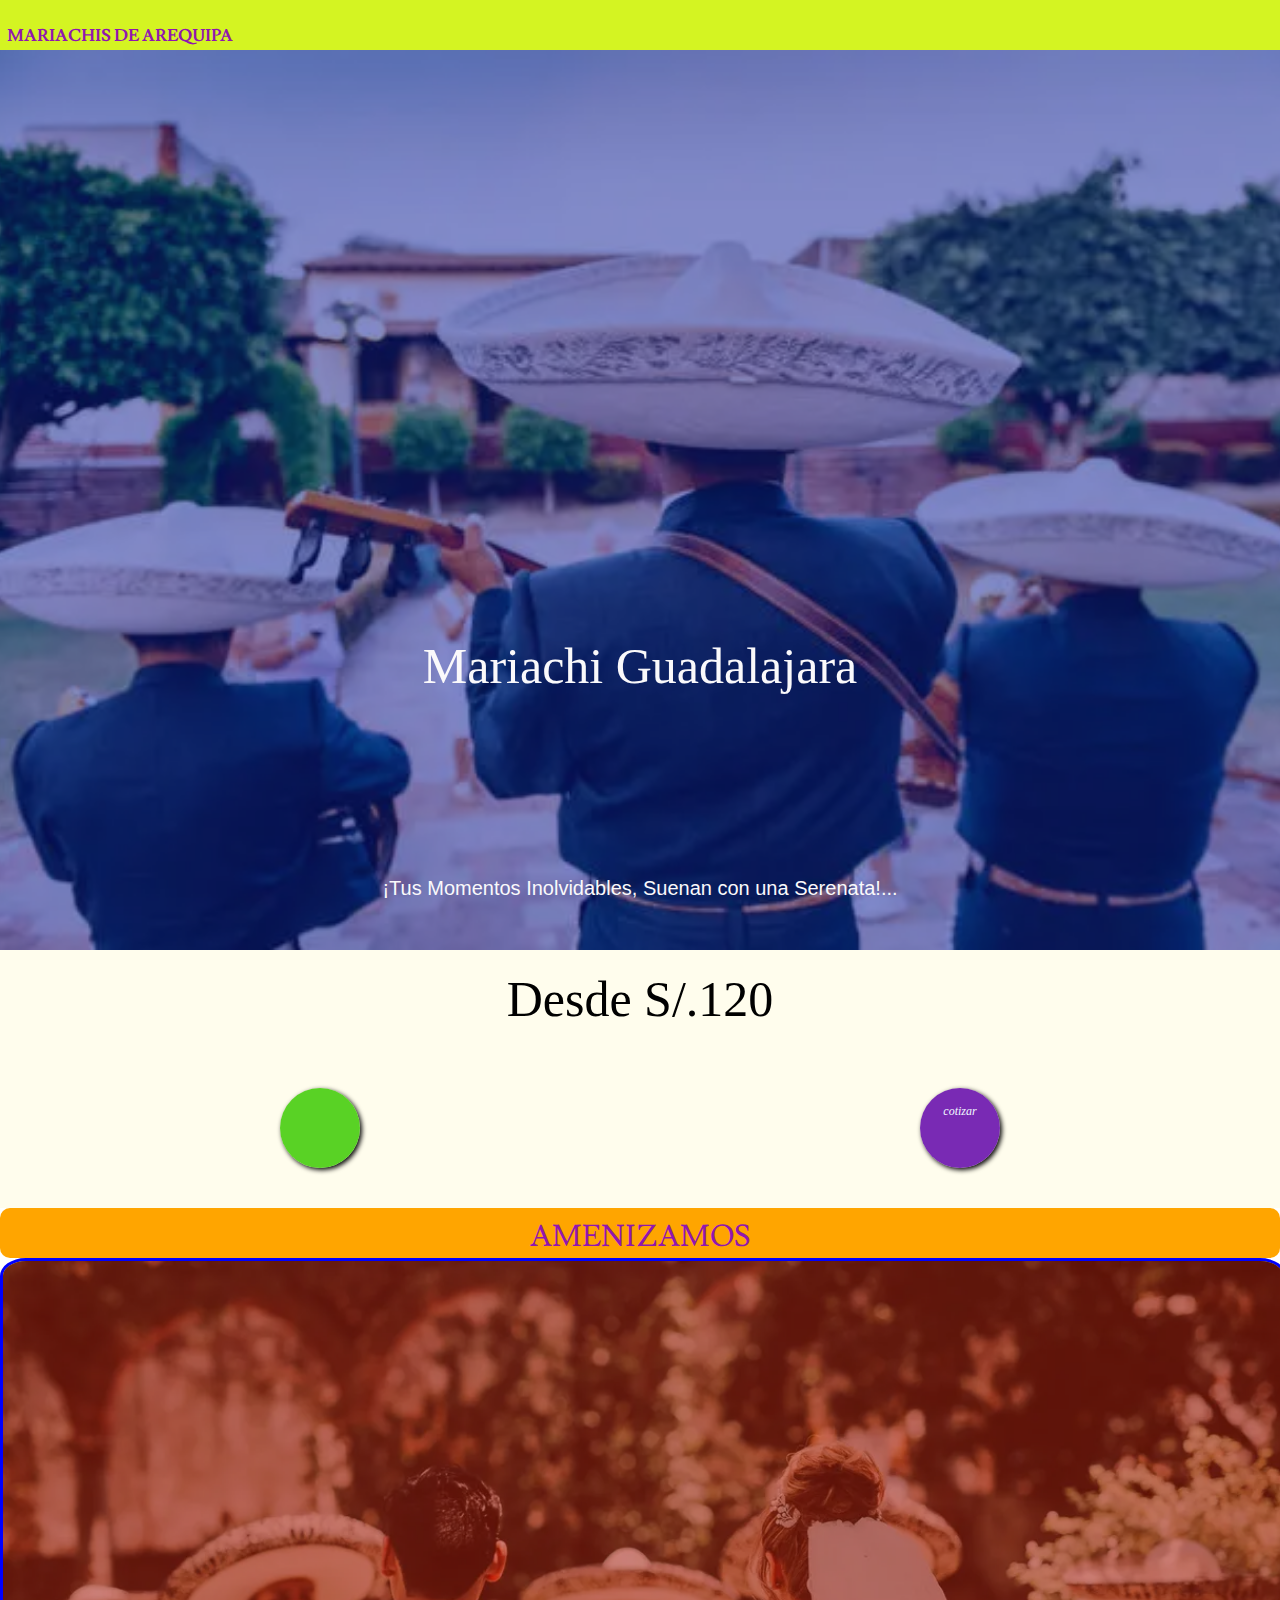
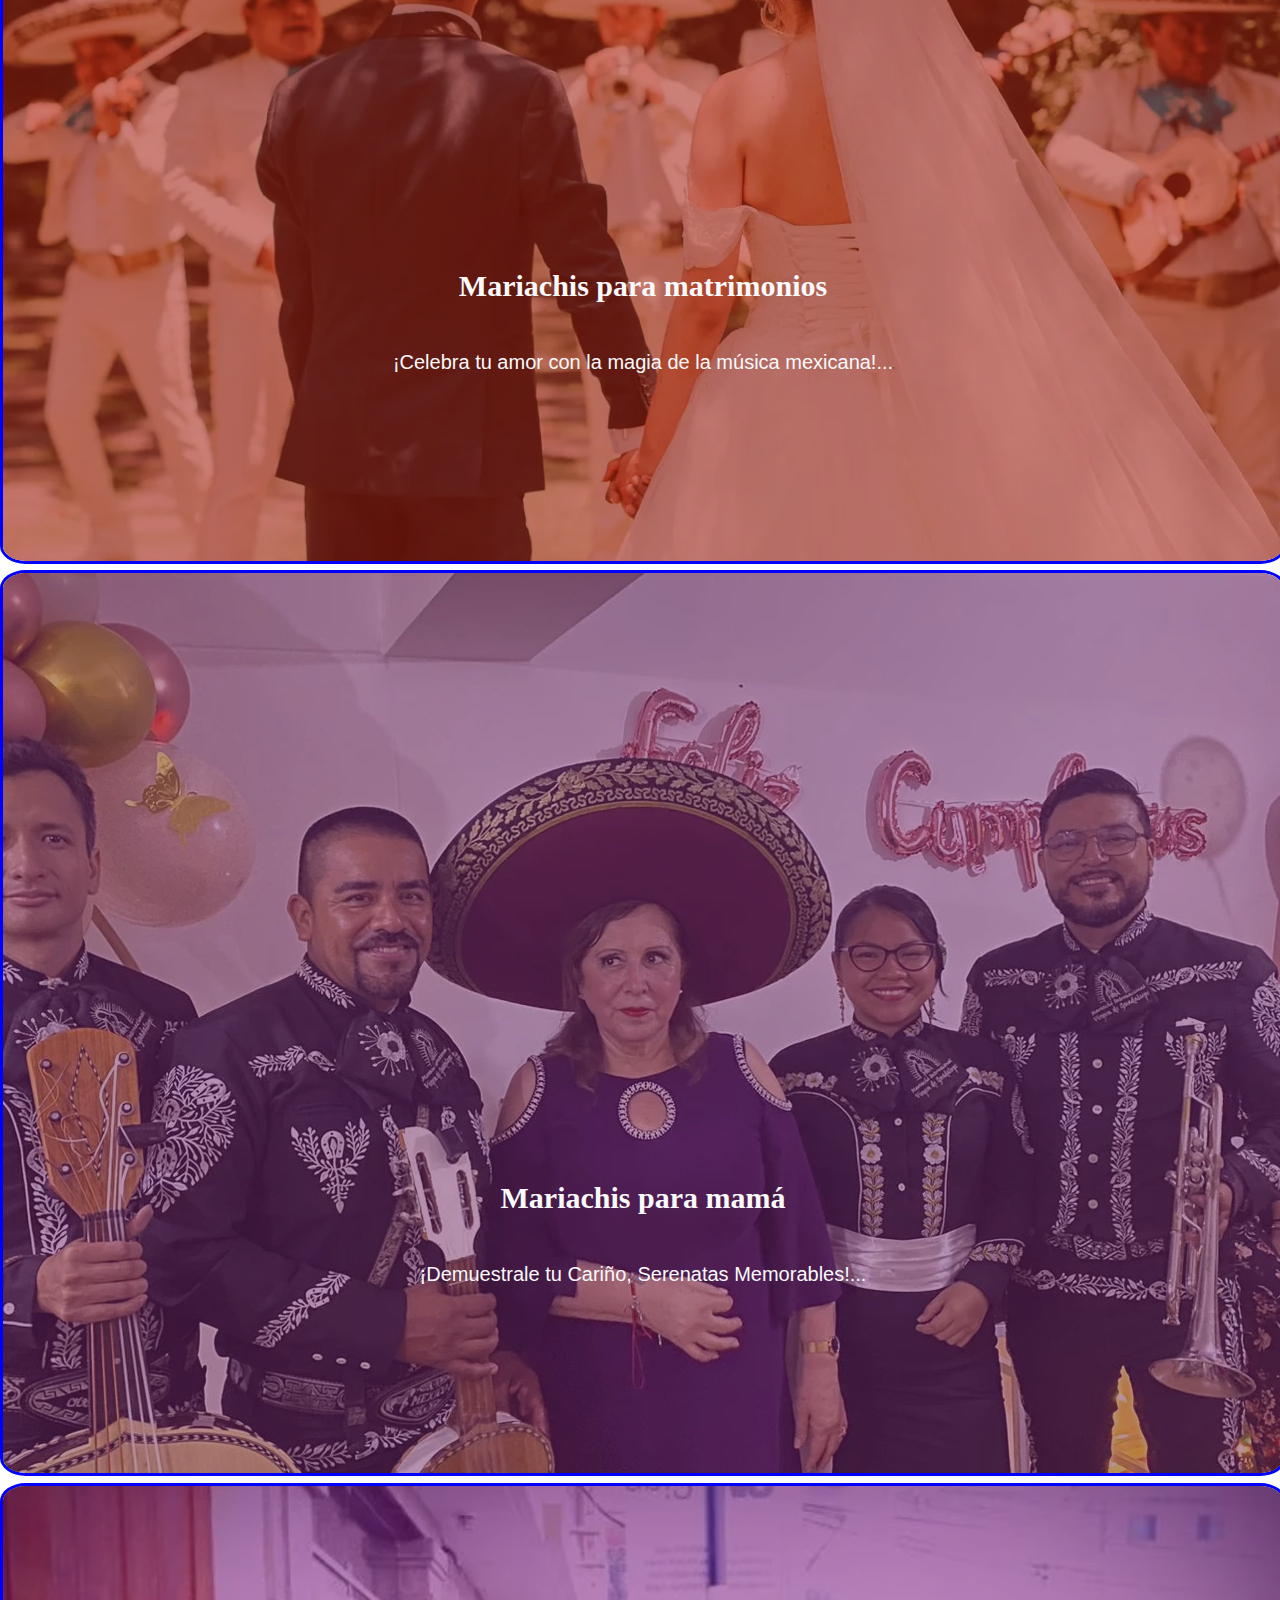
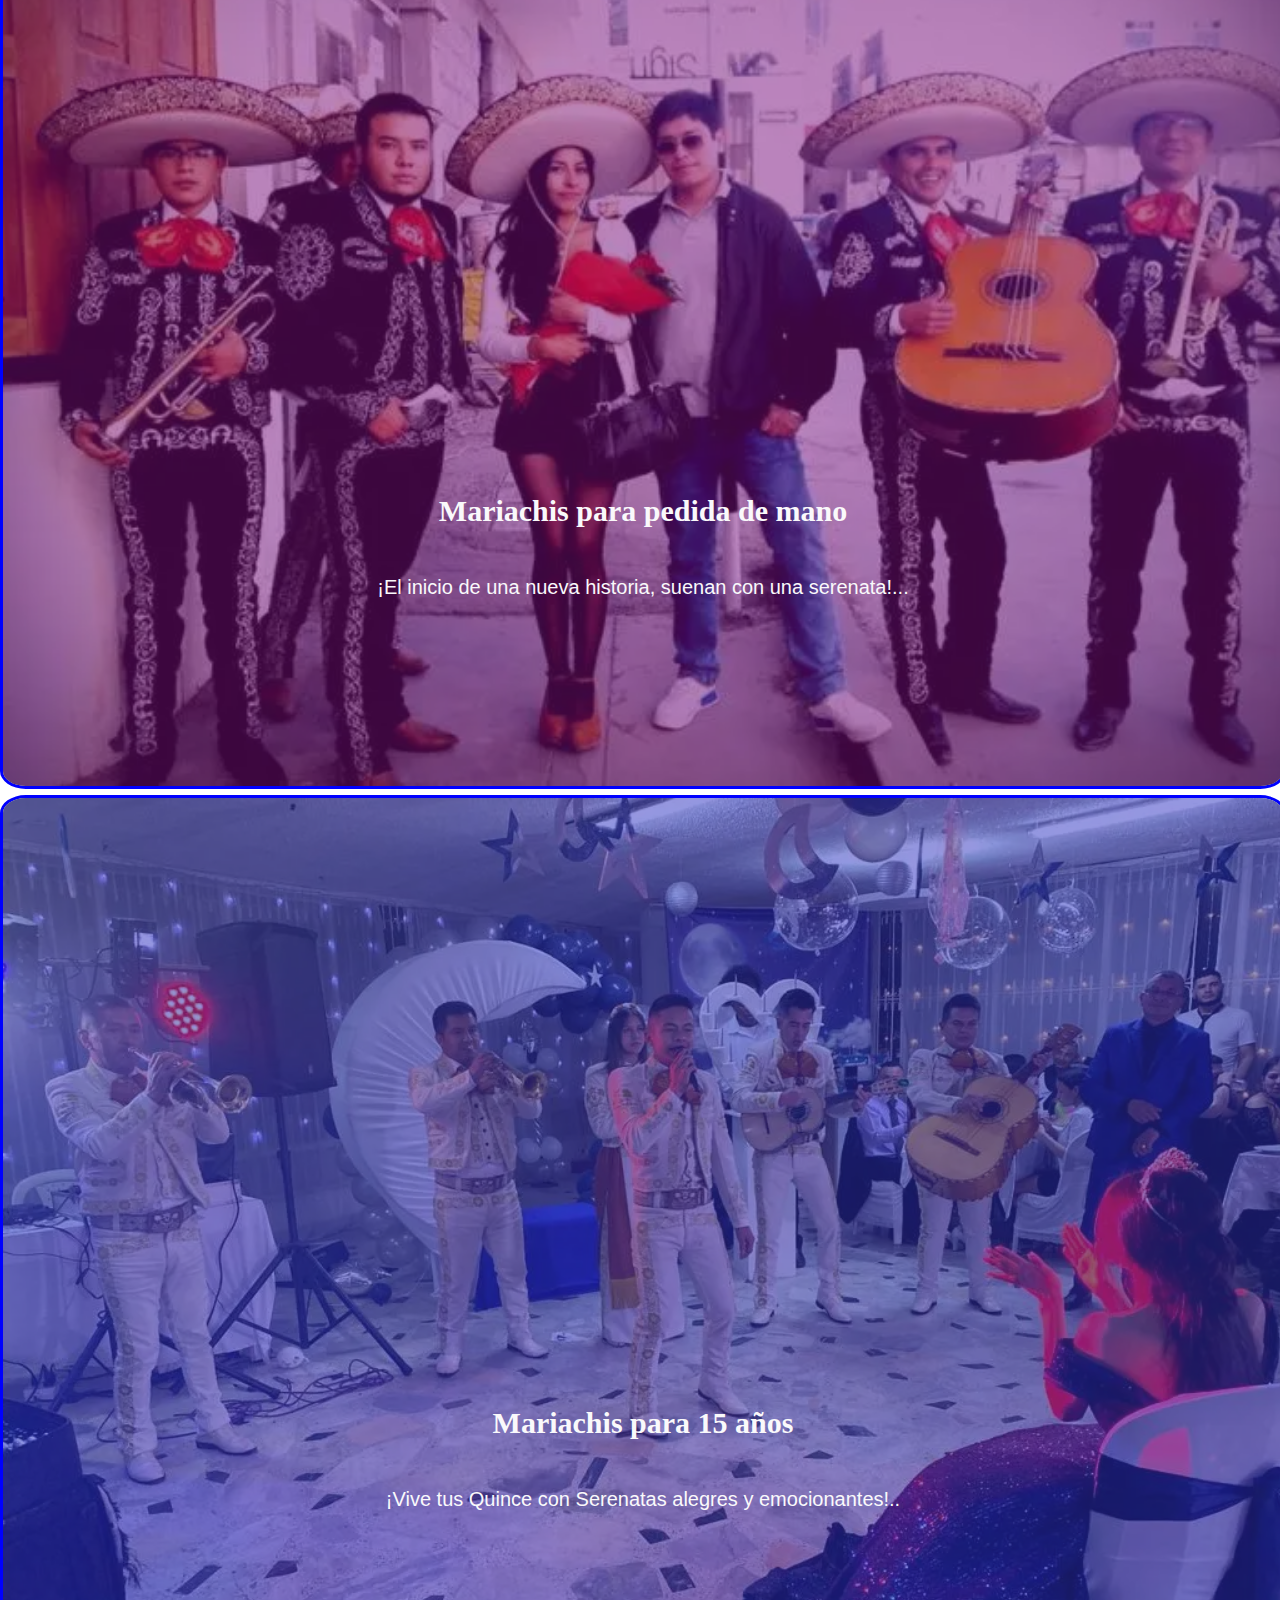
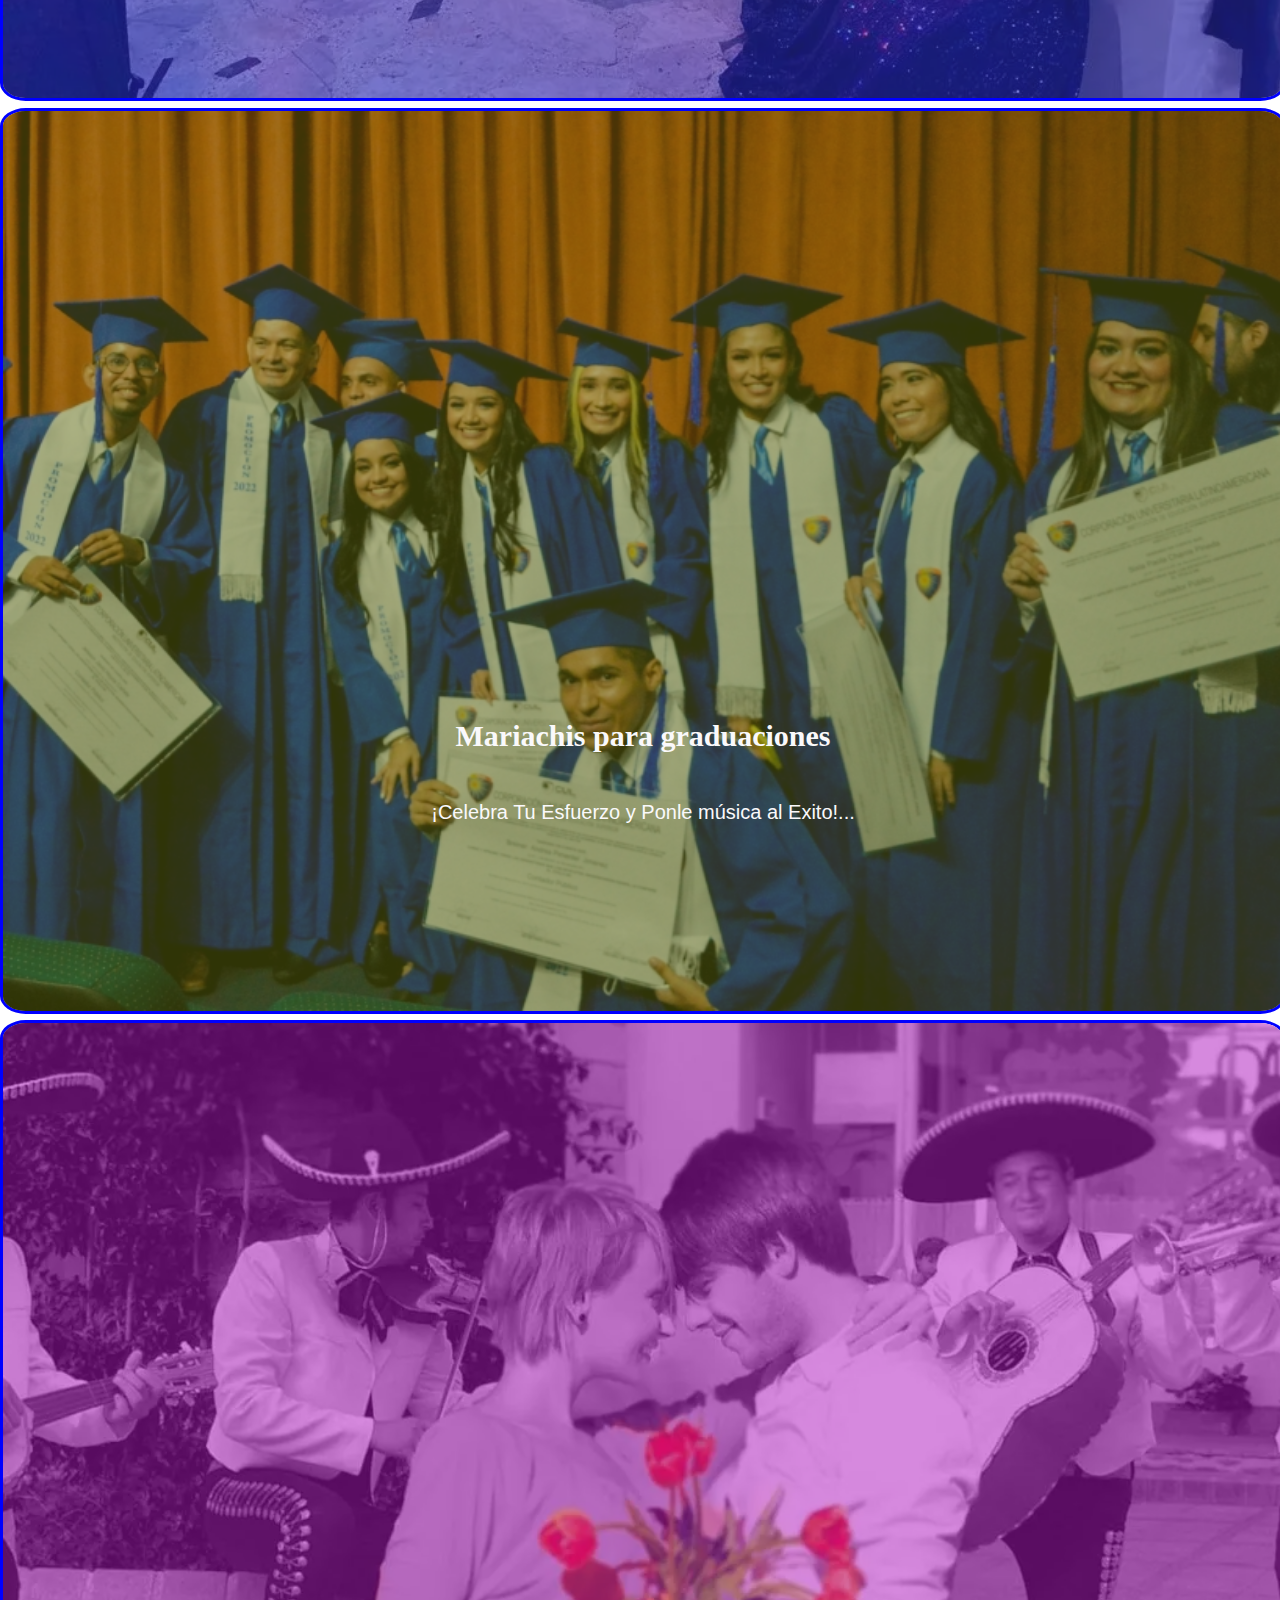
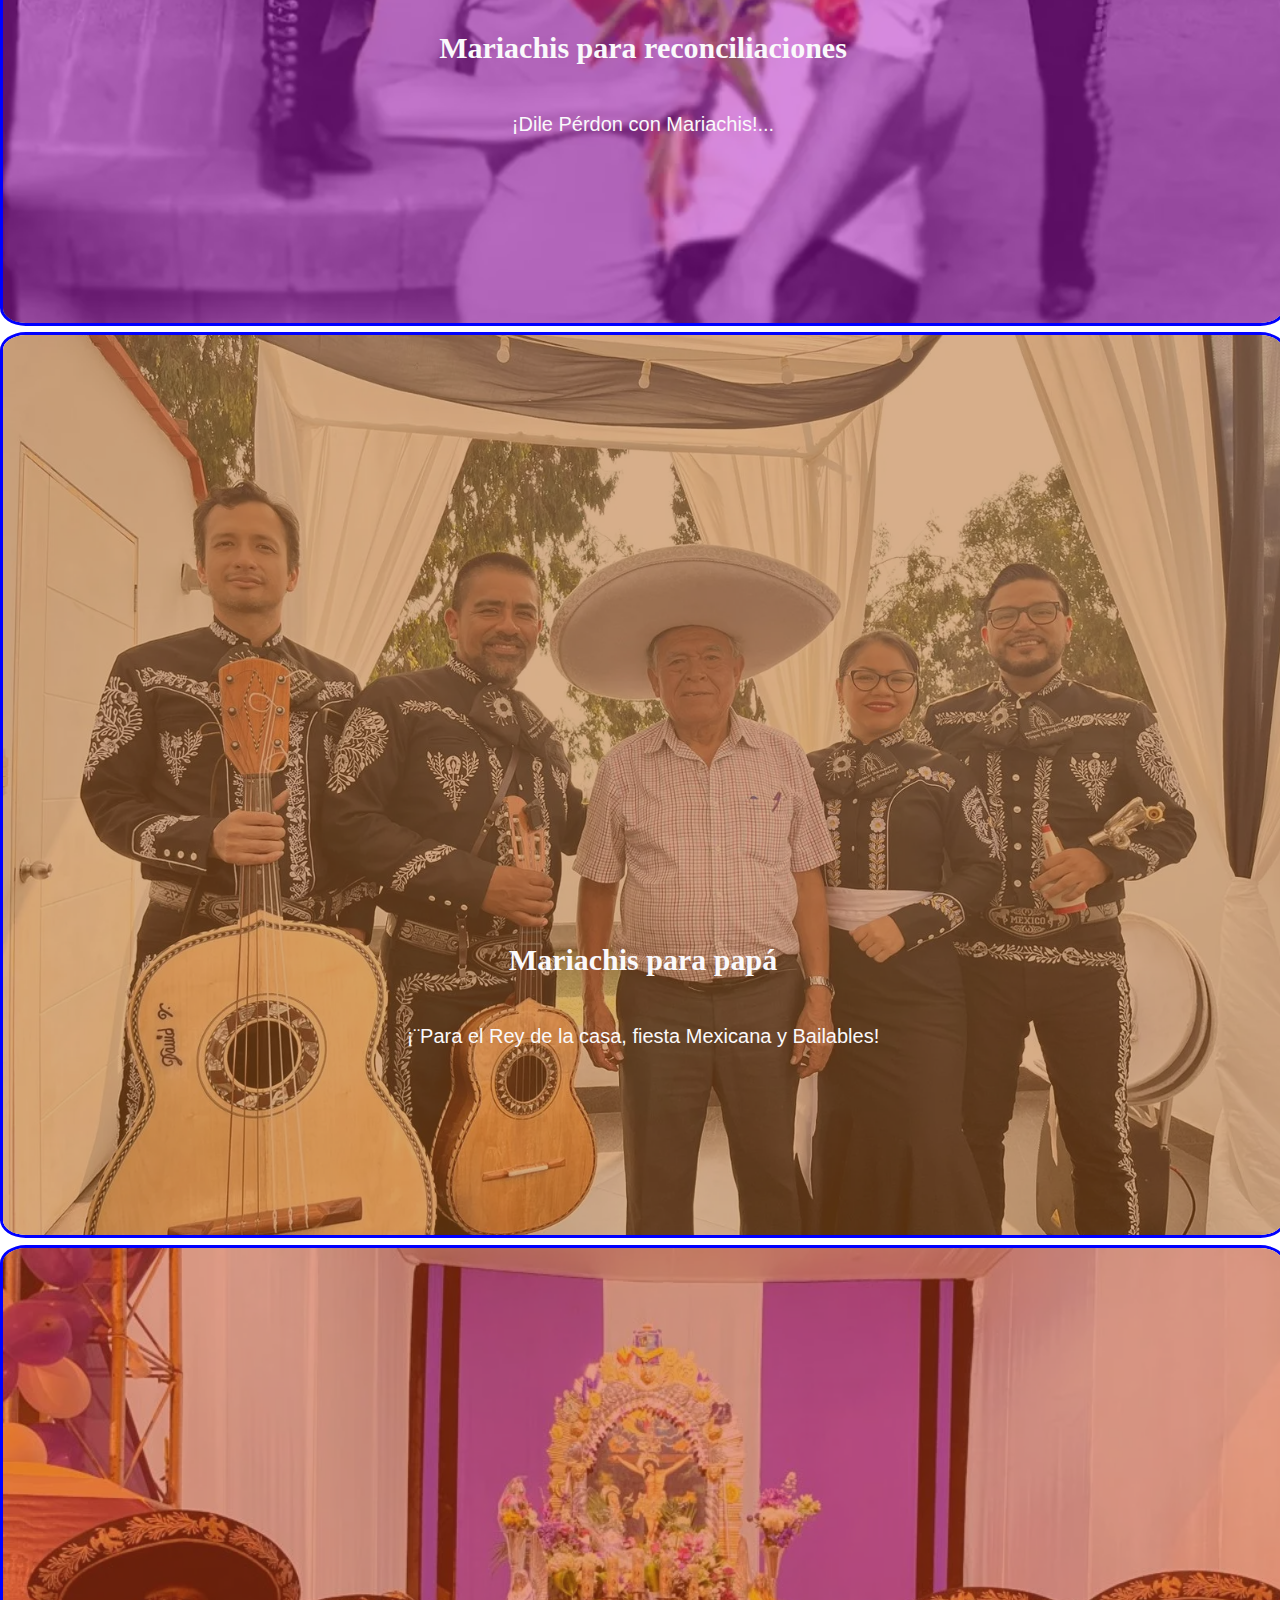
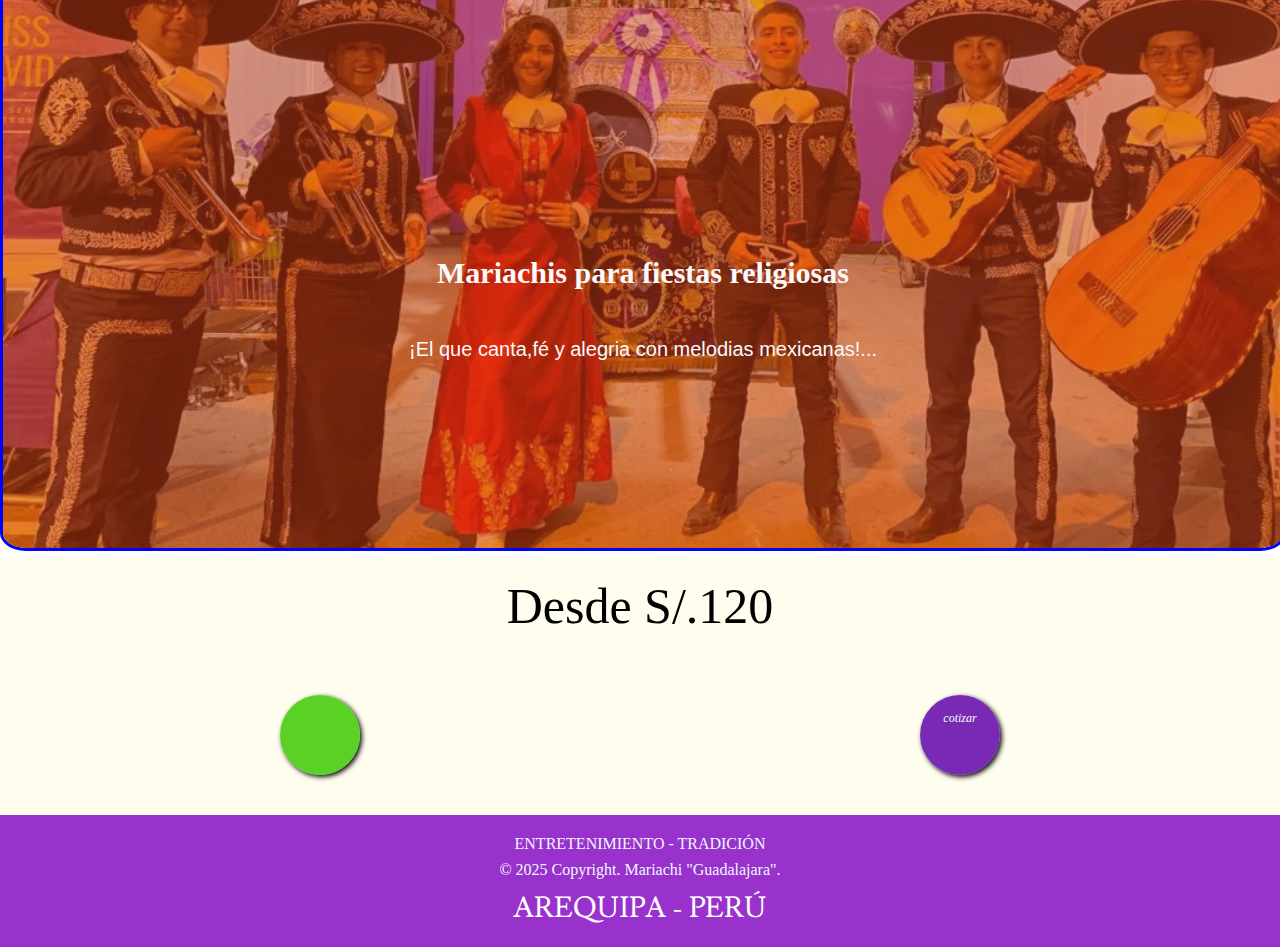
==== commit f1ee886a: "Update index.html" ====
--- a/index.html
+++ b/index.html
@@ -19,9 +19,7 @@
     <meta name="keywords" content="mariachis de arequipa,mariachis arequipa, mariachis baratos de arequipa,mejores mariachis, mariachis para cumpleaños, quince 15 años, reconciliaciones,pedida de manos">
     <meta name="robots" content="index,follow">
     <meta name="copyright" content="Mariachi Guadalajara - Aqp" >
-    <!-- Redirección automática -->
-    <meta http-equiv="refresh" content="0; url=https://mariachis-aqp.com">
-  
+   
     <link rel="canonical" href="https://mariachis-aqp.com">
 
     <!-- Etiquetas Open Graph para redes sociales -->
